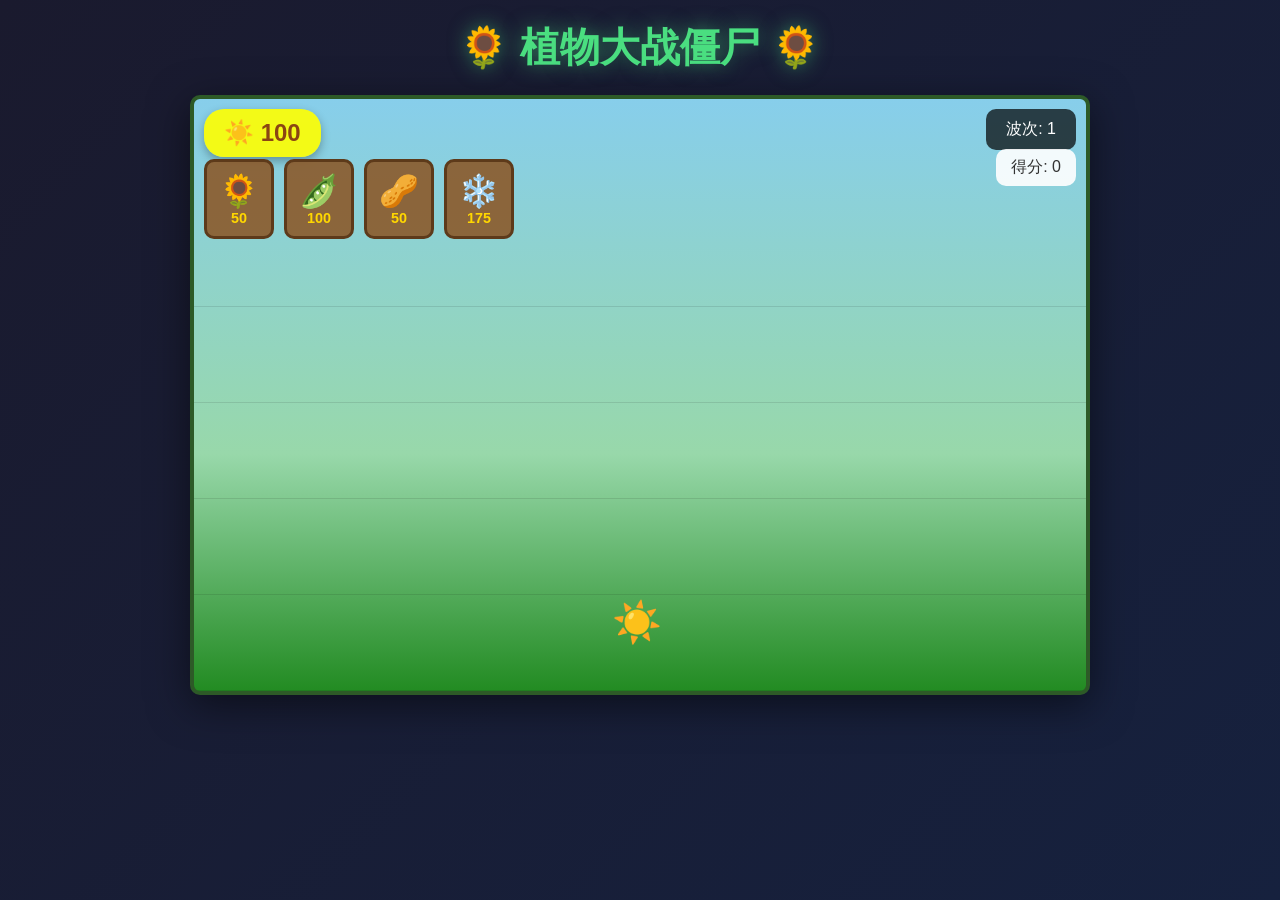
==== plant_vs_zombie.html @ 43ab2b25 "add" ====
<!DOCTYPE html>
<html lang="zh-CN">
<head>
    <meta charset="UTF-8">
    <meta name="viewport" content="width=device-width, initial-scale=1.0">
    <title>植物大战僵尸</title>
    <style>
        * {
            margin: 0;
            padding: 0;
            box-sizing: border-box;
        }
        body {
            background: linear-gradient(135deg, #1a1a2e 0%, #16213e 100%);
            min-height: 100vh;
            display: flex;
            flex-direction: column;
            align-items: center;
            font-family: 'Segoe UI', Tahoma, Geneva, Verdana, sans-serif;
            overflow: hidden;
        }
        h1 {
            color: #4ade80;
            margin: 20px 0;
            text-shadow: 0 0 20px rgba(74, 222, 128, 0.5);
            font-size: 2.5rem;
        }
        #game-container {
            position: relative;
            width: 900px;
            height: 600px;
            background: linear-gradient(to bottom, #87CEEB 0%, #98D8AA 60%, #228B22 100%);
            border: 4px solid #2d5a27;
            border-radius: 10px;
            overflow: hidden;
            box-shadow: 0 10px 40px rgba(0,0,0,0.5);
        }
        #lawn {
            position: absolute;
            bottom: 0;
            width: 100%;
            height: 480px;
            display: grid;
            grid-template-rows: repeat(5, 96px);
        }
        .row {
            border-bottom: 1px solid rgba(0,0,0,0.1);
            position: relative;
        }
        #sun-bar {
            position: absolute;
            top: 10px;
            left: 10px;
            background: rgba(255,255,0,0.9);
            padding: 10px 20px;
            border-radius: 20px;
            font-size: 1.5rem;
            font-weight: bold;
            color: #8B4513;
            z-index: 100;
            box-shadow: 0 4px 10px rgba(0,0,0,0.3);
        }
        #plant-bar {
            position: absolute;
            top: 60px;
            left: 10px;
            display: flex;
            gap: 10px;
            z-index: 100;
        }
        .plant-card {
            width: 70px;
            height: 80px;
            background: rgba(139, 90, 43, 0.9);
            border-radius: 10px;
            display: flex;
            flex-direction: column;
            align-items: center;
            justify-content: center;
            cursor: pointer;
            transition: transform 0.2s, box-shadow 0.2s;
            border: 3px solid #5D3A1A;
        }
        .plant-card:hover {
            transform: scale(1.1);
            box-shadow: 0 5px 20px rgba(0,0,0,0.4);
        }
        .plant-card.selected {
            border-color: #FFD700;
            box-shadow: 0 0 20px rgba(255,215,0,0.8);
        }
        .plant-card .icon {
            font-size: 2rem;
        }
        .plant-card .cost {
            color: #FFD700;
            font-size: 0.9rem;
            font-weight: bold;
        }
        .plant-card.disabled {
            opacity: 0.5;
            cursor: not-allowed;
        }
        .plant {
            position: absolute;
            width: 70px;
            height: 70px;
            display: flex;
            align-items: center;
            justify-content: center;
            font-size: 2.5rem;
            cursor: pointer;
            transition: transform 0.1s;
            z-index: 10;
        }
        .plant:hover {
            transform: scale(1.1);
        }
        .zombie {
            position: absolute;
            width: 60px;
            height: 80px;
            display: flex;
            align-items: center;
            justify-content: center;
            font-size: 2.5rem;
            z-index: 5;
            transition: left 0.1s linear;
        }
        .bullet {
            position: absolute;
            width: 20px;
            height: 20px;
            background: #90EE90;
            border-radius: 50%;
            z-index: 8;
            box-shadow: 0 0 10px #90EE90;
        }
        .sun {
            position: absolute;
            font-size: 2.5rem;
            cursor: pointer;
            animation: sunGlow 1s ease-in-out infinite alternate;
            z-index: 50;
            transition: transform 0.2s;
        }
        .sun:hover {
            transform: scale(1.2);
        }
        @keyframes sunGlow {
            from { filter: brightness(1); }
            to { filter: brightness(1.3); }
        }
        .sun-falling {
            animation: fall 2s linear forwards;
        }
        @keyframes fall {
            to { top: 480px; }
        }
        #game-over {
            position: absolute;
            top: 0;
            left: 0;
            width: 100%;
            height: 100%;
            background: rgba(0,0,0,0.8);
            display: none;
            flex-direction: column;
            align-items: center;
            justify-content: center;
            z-index: 200;
        }
        #game-over.show {
            display: flex;
        }
        #game-over h2 {
            color: #ff4444;
            font-size: 3rem;
            margin-bottom: 20px;
        }
        #restart-btn {
            padding: 15px 40px;
            font-size: 1.5rem;
            background: #4ade80;
            border: none;
            border-radius: 10px;
            cursor: pointer;
            color: #1a1a2e;
            font-weight: bold;
            transition: transform 0.2s;
        }
        #restart-btn:hover {
            transform: scale(1.1);
        }
        #wave-info {
            position: absolute;
            top: 10px;
            right: 10px;
            background: rgba(0,0,0,0.7);
            color: white;
            padding: 10px 20px;
            border-radius: 10px;
            font-size: 1rem;
            z-index: 100;
        }
        #score {
            position: absolute;
            top: 50px;
            right: 10px;
            background: rgba(255,255,255,0.9);
            padding: 8px 15px;
            border-radius: 10px;
            font-size: 1rem;
            color: #333;
            z-index: 100;
        }
        .sun-from-sky {
            position: absolute;
            font-size: 2.5rem;
            cursor: pointer;
            z-index: 50;
            animation: fallFromSky 4s linear forwards;
        }
        @keyframes fallFromSky {
            to { top: 500px; }
        }
    </style>
</head>
<body>
    <h1>🌻 植物大战僵尸 🌻</h1>
    <div id="game-container">
        <div id="lawn"></div>
        <div id="sun-bar">☀️ <span id="sun-count">100</span></div>
        <div id="plant-bar">
            <div class="plant-card" data-plant="sunflower" data-cost="50">
                <span class="icon">🌻</span>
                <span class="cost">50</span>
            </div>
            <div class="plant-card" data-plant="peashooter" data-cost="100">
                <span class="icon">🫛</span>
                <span class="cost">100</span>
            </div>
            <div class="plant-card" data-plant="wallnut" data-cost="50">
                <span class="icon">🥜</span>
                <span class="cost">50</span>
            </div>
            <div class="plant-card" data-plant="snowpea" data-cost="175">
                <span class="icon">❄️</span>
                <span class="cost">175</span>
            </div>
        </div>
        <div id="wave-info">波次: <span id="wave">1</span></div>
        <div id="score">得分: <span id="score-value">0</span></div>
        <div id="game-over">
            <h2>游戏结束!</h2>
            <p style="color: white; font-size: 1.5rem; margin-bottom: 20px;">最终得分: <span id="final-score">0</span></p>
            <button id="restart-btn">重新开始</button>
        </div>
    </div>

    <script>
        const game = {
            sun: 100,
            score: 0,
            wave: 1,
            plants: [],
            zombies: [],
            bullets: [],
            suns: [],
            selectedPlant: null,
            gameOver: false,
            lastTime: 0,
            spawnTimer: 0,
            sunTimer: 0,
            waveTimer: 0
        };

        const lawn = document.getElementById('lawn');
        const sunCountEl = document.getElementById('sun-count');
        const scoreEl = document.getElementById('score-value');
        const waveEl = document.getElementById('wave');
        const gameOverEl = document.getElementById('game-over');
        const finalScoreEl = document.getElementById('final-score');
        const restartBtn = document.getElementById('restart-btn');
        const plantCards = document.querySelectorAll('.plant-card');

        function init() {
            for (let i = 0; i < 5; i++) {
                const row = document.createElement('div');
                row.className = 'row';
                row.dataset.row = i;
                lawn.appendChild(row);
            }
            
            plantCards.forEach(card => {
                card.addEventListener('click', () => selectPlant(card));
            });

            lawn.addEventListener('click', (e) => {
                if (e.target.classList.contains('row') && game.selectedPlant) {
                    placePlant(e);
                }
            });

            restartBtn.addEventListener('click', restartGame);

            requestAnimationFrame(gameLoop);
            spawnSkySun();
        }

        function selectPlant(card) {
            const cost = parseInt(card.dataset.cost);
            if (game.sun < cost) return;

            plantCards.forEach(c => c.classList.remove('selected'));
            card.classList.add('selected');
            game.selectedPlant = {
                type: card.dataset.plant,
                cost: cost
            };
        }

        function placePlant(e) {
            const row = e.target;
            const rowIndex = parseInt(row.dataset.row);
            const rect = row.getBoundingClientRect();
            const x = e.clientX - rect.left;
            const col = Math.floor(x / 90);

            if (col < 0 || col > 9) return;

            const existingPlant = game.plants.find(p => p.row === rowIndex && p.col === col);
            if (existingPlant) return;

            const plantEl = document.createElement('div');
            plantEl.className = 'plant';
            plantEl.style.left = (col * 90 + 10) + 'px';
            plantEl.style.top = '10px';

            const icons = {
                sunflower: '🌻',
                peashooter: '🫛',
                wallnut: '🥜',
                snowpea: '❄️'
            };
            plantEl.textContent = icons[game.selectedPlant.type];

            row.appendChild(plantEl);

            game.plants.push({
                type: game.selectedPlant.type,
                row: rowIndex,
                col: col,
                x: col * 90 + 10,
                el: plantEl,
                health: 100,
                lastShoot: 0,
                lastProduce: 0
            });

            game.sun -= game.selectedPlant.cost;
            updateSun();
            
            plantCards.forEach(c => c.classList.remove('selected'));
            game.selectedPlant = null;
        }

        function spawnZombie() {
            const row = Math.floor(Math.random() * 5);
            const zombieEl = document.createElement('div');
            zombieEl.className = 'zombie';
            zombieEl.textContent = '🧟';
            zombieEl.style.left = '900px';
            
            const rows = lawn.querySelectorAll('.row');
            rows[row].appendChild(zombieEl);

            game.zombies.push({
                row: row,
                x: 900,
                el: zombieEl,
                health: 100,
                speed: 0.3 + game.wave * 0.05,
                slowed: false
            });
        }

        function spawnBullet(plant) {
            const bulletEl = document.createElement('div');
            bulletEl.className = 'bullet';
            bulletEl.style.left = (plant.x + 60) + 'px';
            
            const rows = lawn.querySelectorAll('.row');
            rows[plant.row].appendChild(bulletEl);

            game.bullets.push({
                row: plant.row,
                x: plant.x + 60,
                el: bulletEl,
                speed: 5,
                damage: 20,
                isIce: plant.type === 'snowpea'
            });
        }

        function spawnSun(x, y, fromSky = false) {
            const sunEl = document.createElement('div');
            sunEl.className = fromSky ? 'sun-from-sky' : 'sun';
            sunEl.textContent = '☀️';
            sunEl.style.left = x + 'px';
            sunEl.style.top = y + 'px';

            if (!fromSky) {
                sunEl.classList.add('sun-falling');
            }

            document.getElementById('game-container').appendChild(sunEl);

            const sunObj = {
                x: x,
                y: y,
                el: sunEl,
                collected: false
            };

            sunEl.addEventListener('click', () => collectSun(sunObj));
            game.suns.push(sunObj);
        }

        function spawnSkySun() {
            if (game.gameOver) return;
            const x = 100 + Math.random() * 700;
            spawnSun(x, 0, true);
            setTimeout(spawnSkySun, 5000 + Math.random() * 5000);
        }

        function collectSun(sun) {
            if (sun.collected) return;
            sun.collected = true;
            game.sun += 25;
            updateSun();
            sun.el.remove();
            game.suns = game.suns.filter(s => s !== sun);
        }

        function updateSun() {
            sunCountEl.textContent = game.sun;
            plantCards.forEach(card => {
                const cost = parseInt(card.dataset.cost);
                card.classList.toggle('disabled', game.sun < cost);
            });
        }

        function updateScore(points) {
            game.score += points;
            scoreEl.textContent = game.score;
        }

        function gameLoop(timestamp) {
            if (game.gameOver) return;

            if (game.lastTime === 0) {
                game.lastTime = timestamp;
                requestAnimationFrame(gameLoop);
                return;
            }

            const deltaTime = timestamp - game.lastTime;
            game.lastTime = timestamp;

            game.spawnTimer += deltaTime;
            if (game.spawnTimer > (5000 - game.wave * 500)) {
                spawnZombie();
                game.spawnTimer = 0;
            }

            game.sunTimer += deltaTime;
            if (game.sunTimer > 8000) {
                game.plants.forEach(p => {
                    if (p.type === 'sunflower') {
                        spawnSun(p.x + Math.random() * 30, 100 + p.row * 96);
                    }
                });
                game.sunTimer = 0;
            }

            game.waveTimer += deltaTime;
            if (game.waveTimer > 30000) {
                game.wave++;
                waveEl.textContent = game.wave;
                game.waveTimer = 0;
            }

            game.plants.forEach(plant => {
                if (plant.type === 'peashooter' || plant.type === 'snowpea') {
                    const hasZombieInRow = game.zombies.some(z => z.row === plant.row && z.x > plant.x);
                    if (hasZombieInRow && timestamp - plant.lastShoot > 1500) {
                        spawnBullet(plant);
                        plant.lastShoot = timestamp;
                    }
                }
                if (plant.type === 'sunflower' && timestamp - plant.lastProduce > 5000) {
                    spawnSun(plant.x + Math.random() * 30, 100 + plant.row * 96);
                    plant.lastProduce = timestamp;
                }
            });

            for (let bi = game.bullets.length - 1; bi >= 0; bi--) {
                const bullet = game.bullets[bi];
                bullet.x += bullet.speed;
                bullet.el.style.left = bullet.x + 'px';

                if (bullet.x > 900) {
                    bullet.el.remove();
                    game.bullets.splice(bi, 1);
                    continue;
                }

                for (let zi = game.zombies.length - 1; zi >= 0; zi--) {
                    const zombie = game.zombies[zi];
                    if (zombie.row === bullet.row && Math.abs(zombie.x - bullet.x) < 30) {
                        zombie.health -= bullet.damage;
                        if (bullet.isIce) {
                            zombie.slowed = true;
                        }
                        bullet.el.remove();
                        game.bullets.splice(bi, 1);

                        if (zombie.health <= 0) {
                            zombie.el.remove();
                            game.zombies.splice(zi, 1);
                            updateScore(10);
                        }
                        break;
                    }
                }
            }

            for (let zi = game.zombies.length - 1; zi >= 0; zi--) {
                const zombie = game.zombies[zi];
                const speed = zombie.slowed ? zombie.speed * 0.5 : zombie.speed;
                zombie.x -= speed;
                zombie.el.style.left = zombie.x + 'px';

                if (zombie.x < 0) {
                    endGame();
                    return;
                }

                for (let pi = game.plants.length - 1; pi >= 0; pi--) {
                    const plant = game.plants[pi];
                    if (plant.row === zombie.row && Math.abs(zombie.x - plant.x) < 40) {
                        plant.health -= 0.5;
                        if (plant.health <= 0) {
                            plant.el.remove();
                            game.plants.splice(pi, 1);
                        }
                    }
                }
            }

            requestAnimationFrame(gameLoop);
        }

        function endGame() {
            game.gameOver = true;
            finalScoreEl.textContent = game.score;
            gameOverEl.classList.add('show');
        }

        function restartGame() {
            game.sun = 100;
            game.score = 0;
            game.wave = 1;
            game.plants = [];
            game.zombies = [];
            game.bullets = [];
            game.suns = [];
            game.gameOver = false;
            game.lastTime = 0;
            game.spawnTimer = 0;
            game.sunTimer = 0;
            game.waveTimer = 0;

            lawn.querySelectorAll('.plant, .zombie, .bullet, .sun, .sun-from-sky').forEach(el => el.remove());
            
            sunCountEl.textContent = 100;
            scoreEl.textContent = 0;
            waveEl.textContent = 1;
            gameOverEl.classList.remove('show');

            plantCards.forEach(c => c.classList.remove('selected'));
            game.selectedPlant = null;

            spawnSkySun();
            requestAnimationFrame(gameLoop);
        }

        init();
    </script>
</body>
</html>
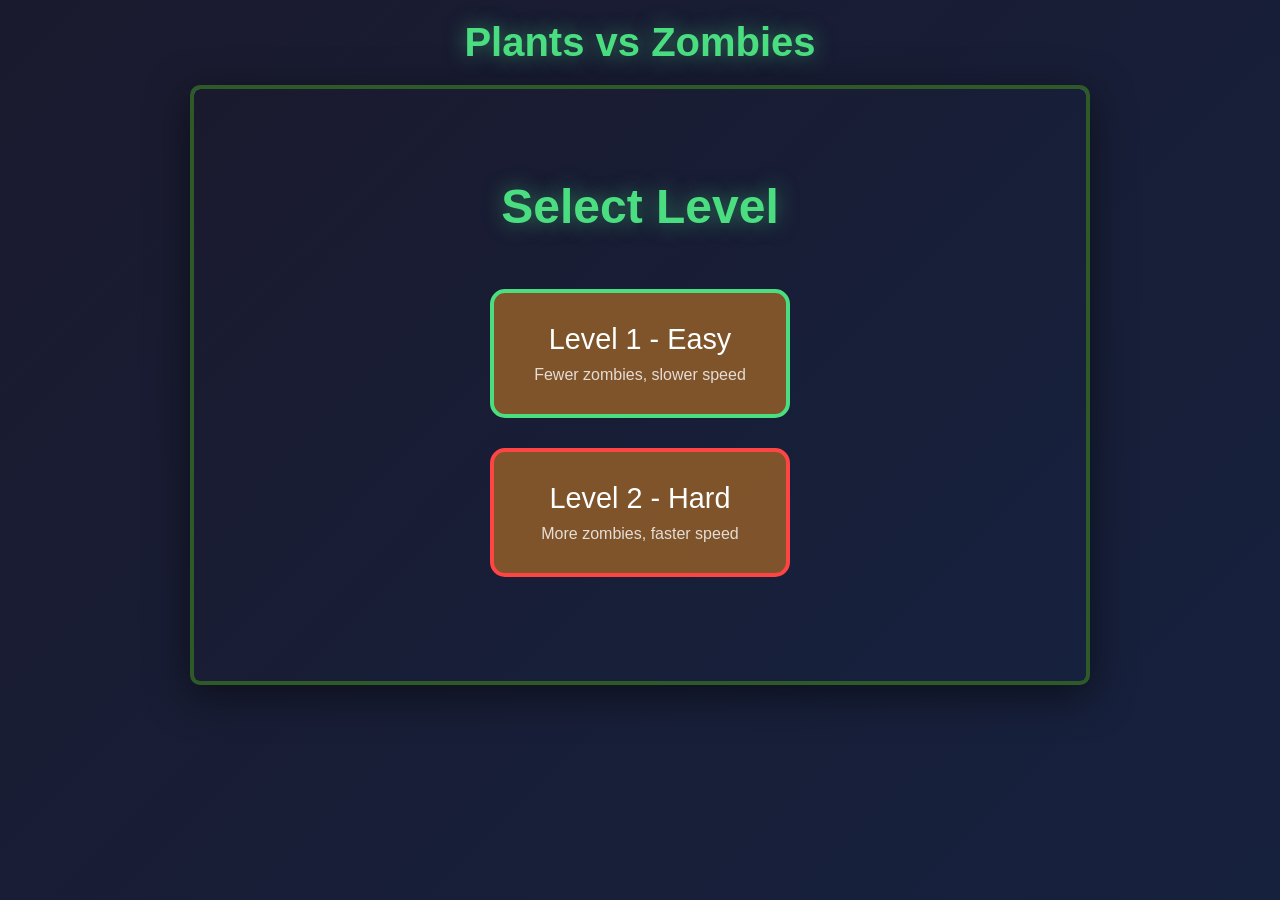
==== commit 0ff4f5c0: "Add two-level system with easy and hard modes" ====
--- a/plant_vs_zombie.html
+++ b/plant_vs_zombie.html
@@ -1,9 +1,9 @@
 <!DOCTYPE html>
-<html lang="zh-CN">
+<html lang="en">
 <head>
     <meta charset="UTF-8">
     <meta name="viewport" content="width=device-width, initial-scale=1.0">
-    <title>植物大战僵尸</title>
+    <title>Plants vs Zombies</title>
     <style>
         * {
             margin: 0;
@@ -157,7 +157,7 @@
         @keyframes fall {
             to { top: 480px; }
         }
-        #game-over {
+        #game-over, #level-complete {
             position: absolute;
             top: 0;
             left: 0;
@@ -170,15 +170,18 @@
             justify-content: center;
             z-index: 200;
         }
-        #game-over.show {
+        #game-over.show, #level-complete.show {
             display: flex;
         }
-        #game-over h2 {
+        #game-over h2, #level-complete h2 {
             color: #ff4444;
             font-size: 3rem;
             margin-bottom: 20px;
         }
-        #restart-btn {
+        #level-complete h2 {
+            color: #4ade80;
+        }
+        .btn {
             padding: 15px 40px;
             font-size: 1.5rem;
             background: #4ade80;
@@ -188,9 +191,13 @@
             color: #1a1a2e;
             font-weight: bold;
             transition: transform 0.2s;
-        }
-        #restart-btn:hover {
+            margin: 10px;
+        }
+        .btn:hover {
             transform: scale(1.1);
+        }
+        .btn-secondary {
+            background: #FFD700;
         }
         #wave-info {
             position: absolute;
@@ -224,41 +231,139 @@
         @keyframes fallFromSky {
             to { top: 500px; }
         }
+        #level-select {
+            position: absolute;
+            top: 0;
+            left: 0;
+            width: 100%;
+            height: 100%;
+            background: linear-gradient(135deg, #1a1a2e 0%, #16213e 100%);
+            display: flex;
+            flex-direction: column;
+            align-items: center;
+            justify-content: center;
+            z-index: 300;
+        }
+        #level-select.hidden {
+            display: none;
+        }
+        #level-select h2 {
+            color: #4ade80;
+            font-size: 3rem;
+            margin-bottom: 40px;
+            text-shadow: 0 0 20px rgba(74, 222, 128, 0.5);
+        }
+        .level-btn {
+            width: 300px;
+            padding: 30px;
+            margin: 15px;
+            font-size: 1.8rem;
+            background: rgba(139, 90, 43, 0.9);
+            border: 4px solid #5D3A1A;
+            border-radius: 15px;
+            cursor: pointer;
+            color: white;
+            transition: transform 0.2s, box-shadow 0.2s;
+        }
+        .level-btn:hover {
+            transform: scale(1.05);
+            box-shadow: 0 10px 30px rgba(0,0,0,0.5);
+        }
+        .level-btn.easy {
+            border-color: #4ade80;
+        }
+        .level-btn.hard {
+            border-color: #ff4444;
+        }
+        .level-desc {
+            font-size: 1rem;
+            opacity: 0.8;
+            margin-top: 10px;
+        }
+        #level-info {
+            position: absolute;
+            top: 90px;
+            right: 10px;
+            background: rgba(255,215,0,0.9);
+            padding: 8px 15px;
+            border-radius: 10px;
+            font-size: 1rem;
+            color: #333;
+            z-index: 100;
+        }
     </style>
 </head>
 <body>
-    <h1>🌻 植物大战僵尸 🌻</h1>
+    <h1>Plants vs Zombies</h1>
     <div id="game-container">
+        <div id="level-select">
+            <h2>Select Level</h2>
+            <button class="level-btn easy" onclick="startGame(1)">
+                Level 1 - Easy
+                <div class="level-desc">Fewer zombies, slower speed</div>
+            </button>
+            <button class="level-btn hard" onclick="startGame(2)">
+                Level 2 - Hard
+                <div class="level-desc">More zombies, faster speed</div>
+            </button>
+        </div>
         <div id="lawn"></div>
-        <div id="sun-bar">☀️ <span id="sun-count">100</span></div>
+        <div id="sun-bar">Sun: <span id="sun-count">100</span></div>
         <div id="plant-bar">
             <div class="plant-card" data-plant="sunflower" data-cost="50">
-                <span class="icon">🌻</span>
+                <span class="icon">Sunflower</span>
                 <span class="cost">50</span>
             </div>
             <div class="plant-card" data-plant="peashooter" data-cost="100">
-                <span class="icon">🫛</span>
+                <span class="icon">Peashooter</span>
                 <span class="cost">100</span>
             </div>
             <div class="plant-card" data-plant="wallnut" data-cost="50">
-                <span class="icon">🥜</span>
+                <span class="icon">Wall-nut</span>
                 <span class="cost">50</span>
             </div>
             <div class="plant-card" data-plant="snowpea" data-cost="175">
-                <span class="icon">❄️</span>
+                <span class="icon">Snow Pea</span>
                 <span class="cost">175</span>
             </div>
         </div>
-        <div id="wave-info">波次: <span id="wave">1</span></div>
-        <div id="score">得分: <span id="score-value">0</span></div>
+        <div id="wave-info">Wave: <span id="wave">1</span></div>
+        <div id="score">Score: <span id="score-value">0</span></div>
+        <div id="level-info">Level: <span id="level-num">1</span></div>
         <div id="game-over">
-            <h2>游戏结束!</h2>
-            <p style="color: white; font-size: 1.5rem; margin-bottom: 20px;">最终得分: <span id="final-score">0</span></p>
-            <button id="restart-btn">重新开始</button>
+            <h2>Game Over!</h2>
+            <p style="color: white; font-size: 1.5rem; margin-bottom: 20px;">Final Score: <span id="final-score">0</span></p>
+            <button class="btn" onclick="backToMenu()">Back to Menu</button>
+        </div>
+        <div id="level-complete">
+            <h2>Level Complete!</h2>
+            <p style="color: white; font-size: 1.5rem; margin-bottom: 20px;">Score: <span id="complete-score">0</span></p>
+            <button class="btn" onclick="backToMenu()">Back to Menu</button>
         </div>
     </div>
 
     <script>
+        const levelConfig = {
+            1: {
+                name: "Level 1 - Easy",
+                spawnInterval: 6000,
+                waveTime: 35000,
+                maxWaves: 3,
+                zombieHealth: 80,
+                zombieSpeed: 0.25,
+                startingSun: 150
+            },
+            2: {
+                name: "Level 2 - Hard",
+                spawnInterval: 4000,
+                waveTime: 25000,
+                maxWaves: 5,
+                zombieHealth: 120,
+                zombieSpeed: 0.4,
+                startingSun: 100
+            }
+        };
+
         const game = {
             sun: 100,
             score: 0,
@@ -272,17 +377,22 @@
             lastTime: 0,
             spawnTimer: 0,
             sunTimer: 0,
-            waveTimer: 0
+            waveTimer: 0,
+            currentLevel: 1,
+            skySunTimer: null
         };
 
         const lawn = document.getElementById('lawn');
         const sunCountEl = document.getElementById('sun-count');
         const scoreEl = document.getElementById('score-value');
         const waveEl = document.getElementById('wave');
+        const levelNumEl = document.getElementById('level-num');
         const gameOverEl = document.getElementById('game-over');
+        const levelCompleteEl = document.getElementById('level-complete');
         const finalScoreEl = document.getElementById('final-score');
-        const restartBtn = document.getElementById('restart-btn');
+        const completeScoreEl = document.getElementById('complete-score');
         const plantCards = document.querySelectorAll('.plant-card');
+        const levelSelectEl = document.getElementById('level-select');
 
         function init() {
             for (let i = 0; i < 5; i++) {
@@ -301,11 +411,49 @@
                     placePlant(e);
                 }
             });
-
-            restartBtn.addEventListener('click', restartGame);
-
+        }
+
+        function startGame(level) {
+            const config = levelConfig[level];
+            game.currentLevel = level;
+            game.sun = config.startingSun;
+            game.score = 0;
+            game.wave = 1;
+            game.plants = [];
+            game.zombies = [];
+            game.bullets = [];
+            game.suns = [];
+            game.gameOver = false;
+            game.lastTime = 0;
+            game.spawnTimer = 0;
+            game.sunTimer = 0;
+            game.waveTimer = 0;
+
+            lawn.querySelectorAll('.plant, .zombie, .bullet, .sun, .sun-from-sky').forEach(el => el.remove());
+            
+            sunCountEl.textContent = game.sun;
+            scoreEl.textContent = 0;
+            waveEl.textContent = 1;
+            levelNumEl.textContent = level;
+            gameOverEl.classList.remove('show');
+            levelCompleteEl.classList.remove('show');
+            levelSelectEl.classList.add('hidden');
+
+            plantCards.forEach(c => c.classList.remove('selected'));
+            game.selectedPlant = null;
+
+            if (game.skySunTimer) clearTimeout(game.skySunTimer);
+            spawnSkySun();
             requestAnimationFrame(gameLoop);
-            spawnSkySun();
+        }
+
+        function backToMenu() {
+            game.gameOver = true;
+            if (game.skySunTimer) clearTimeout(game.skySunTimer);
+            gameOverEl.classList.remove('show');
+            levelCompleteEl.classList.remove('show');
+            levelSelectEl.classList.remove('hidden');
+            lawn.querySelectorAll('.plant, .zombie, .bullet, .sun, .sun-from-sky').forEach(el => el.remove());
         }
 
         function selectPlant(card) {
@@ -338,10 +486,10 @@
             plantEl.style.top = '10px';
 
             const icons = {
-                sunflower: '🌻',
-                peashooter: '🫛',
-                wallnut: '🥜',
-                snowpea: '❄️'
+                sunflower: 'Sunflower',
+                peashooter: 'Peashooter',
+                wallnut: 'Wall-nut',
+                snowpea: 'Snow Pea'
             };
             plantEl.textContent = icons[game.selectedPlant.type];
 
@@ -366,10 +514,11 @@
         }
 
         function spawnZombie() {
+            const config = levelConfig[game.currentLevel];
             const row = Math.floor(Math.random() * 5);
             const zombieEl = document.createElement('div');
             zombieEl.className = 'zombie';
-            zombieEl.textContent = '🧟';
+            zombieEl.textContent = 'Zombie';
             zombieEl.style.left = '900px';
             
             const rows = lawn.querySelectorAll('.row');
@@ -379,8 +528,8 @@
                 row: row,
                 x: 900,
                 el: zombieEl,
-                health: 100,
-                speed: 0.3 + game.wave * 0.05,
+                health: config.zombieHealth,
+                speed: config.zombieSpeed + game.wave * 0.05,
                 slowed: false
             });
         }
@@ -406,7 +555,7 @@
         function spawnSun(x, y, fromSky = false) {
             const sunEl = document.createElement('div');
             sunEl.className = fromSky ? 'sun-from-sky' : 'sun';
-            sunEl.textContent = '☀️';
+            sunEl.textContent = 'Sun';
             sunEl.style.left = x + 'px';
             sunEl.style.top = y + 'px';
 
@@ -431,7 +580,7 @@
             if (game.gameOver) return;
             const x = 100 + Math.random() * 700;
             spawnSun(x, 0, true);
-            setTimeout(spawnSkySun, 5000 + Math.random() * 5000);
+            game.skySunTimer = setTimeout(spawnSkySun, 5000 + Math.random() * 5000);
         }
 
         function collectSun(sun) {
@@ -467,9 +616,10 @@
 
             const deltaTime = timestamp - game.lastTime;
             game.lastTime = timestamp;
+            const config = levelConfig[game.currentLevel];
 
             game.spawnTimer += deltaTime;
-            if (game.spawnTimer > (5000 - game.wave * 500)) {
+            if (game.spawnTimer > config.spawnInterval - game.wave * 300) {
                 spawnZombie();
                 game.spawnTimer = 0;
             }
@@ -485,7 +635,11 @@
             }
 
             game.waveTimer += deltaTime;
-            if (game.waveTimer > 30000) {
+            if (game.waveTimer > config.waveTime) {
+                if (game.wave >= config.maxWaves && game.zombies.length === 0) {
+                    levelComplete();
+                    return;
+                }
                 game.wave++;
                 waveEl.textContent = game.wave;
                 game.waveTimer = 0;
@@ -559,6 +713,11 @@
                 }
             }
 
+            if (game.wave >= config.maxWaves && game.zombies.length === 0) {
+                levelComplete();
+                return;
+            }
+
             requestAnimationFrame(gameLoop);
         }
 
@@ -566,34 +725,14 @@
             game.gameOver = true;
             finalScoreEl.textContent = game.score;
             gameOverEl.classList.add('show');
-        }
-
-        function restartGame() {
-            game.sun = 100;
-            game.score = 0;
-            game.wave = 1;
-            game.plants = [];
-            game.zombies = [];
-            game.bullets = [];
-            game.suns = [];
-            game.gameOver = false;
-            game.lastTime = 0;
-            game.spawnTimer = 0;
-            game.sunTimer = 0;
-            game.waveTimer = 0;
-
-            lawn.querySelectorAll('.plant, .zombie, .bullet, .sun, .sun-from-sky').forEach(el => el.remove());
-            
-            sunCountEl.textContent = 100;
-            scoreEl.textContent = 0;
-            waveEl.textContent = 1;
-            gameOverEl.classList.remove('show');
-
-            plantCards.forEach(c => c.classList.remove('selected'));
-            game.selectedPlant = null;
-
-            spawnSkySun();
-            requestAnimationFrame(gameLoop);
+            if (game.skySunTimer) clearTimeout(game.skySunTimer);
+        }
+
+        function levelComplete() {
+            game.gameOver = true;
+            completeScoreEl.textContent = game.score;
+            levelCompleteEl.classList.add('show');
+            if (game.skySunTimer) clearTimeout(game.skySunTimer);
         }
 
         init();
